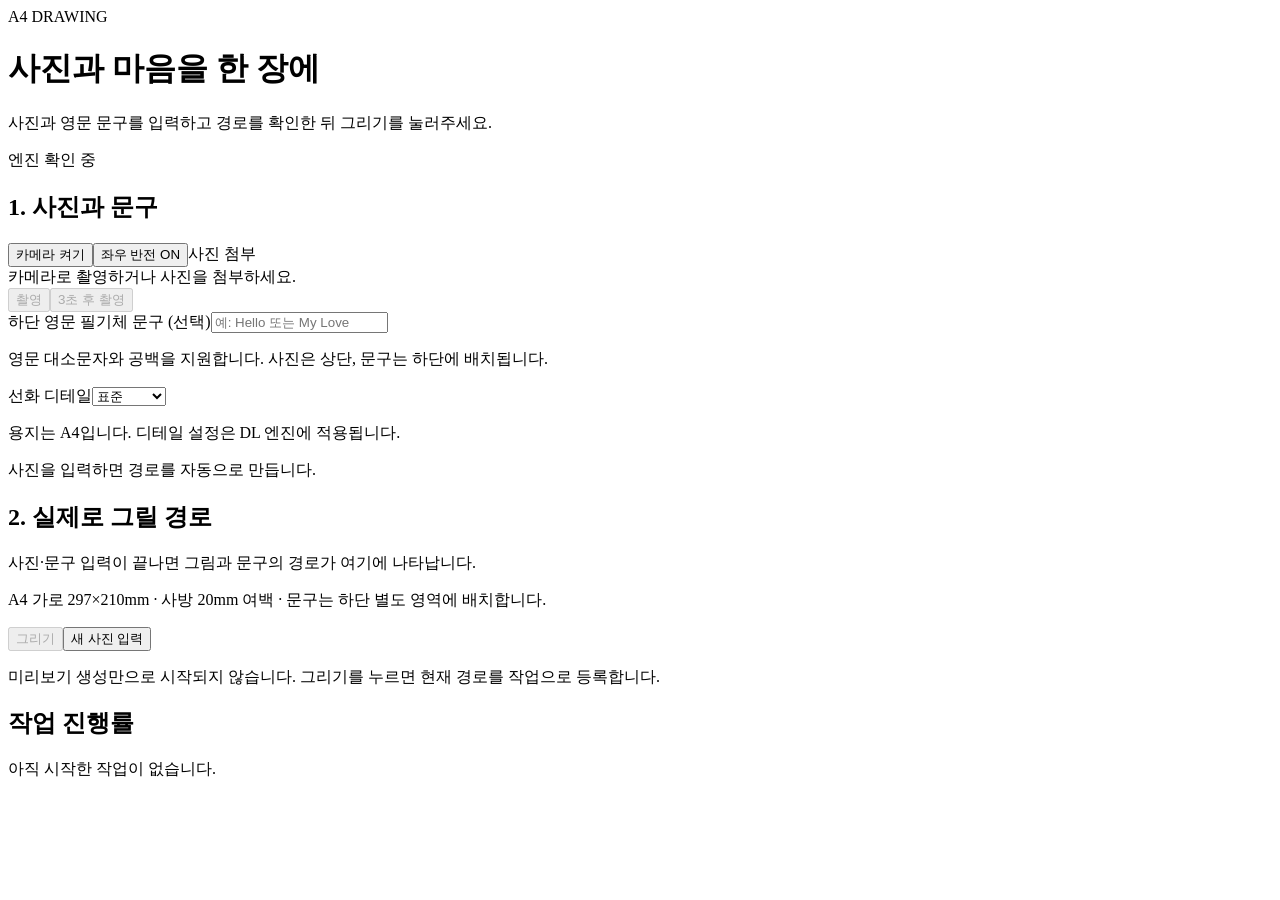
==== ros2_ws/src/art_kiosk/art_kiosk/static/index.html @ f00e4d62 "Replace bae branch with current A4 workspace" ====
<!DOCTYPE html>
<html lang="ko"><head><meta charset="UTF-8"><meta name="viewport" content="width=device-width, initial-scale=1.0">
<title>A4 퍼즐 드로잉</title><link rel="stylesheet" href="/static/style.css"></head>
<body>
<header class="topbar"><div class="brand"><span class="brand-badge">A4 DRAWING</span><div><h1>사진과 마음을 한 장에</h1><p class="subtitle">사진과 영문 문구를 입력하고 경로를 확인한 뒤 그리기를 눌러주세요.</p></div></div><span id="engineStatus" class="status-pill">엔진 확인 중</span></header>
<main class="kiosk-grid">
<section class="panel input-panel"><h2>1. 사진과 문구</h2>
<div class="toolbar"><button id="btnStartCam" class="tool-btn" type="button">카메라 켜기</button><button id="btnMirror" class="tool-btn" type="button">좌우 반전 ON</button><label class="file-upload-btn">사진 첨부<input id="photoFileInput" type="file" accept="image/*" hidden></label></div>
<div class="camera-stage"><video id="camVideo" autoplay playsinline muted hidden></video><img id="capturedPreview" alt="입력 사진" hidden><div id="camPlaceholder" class="cam-placeholder">카메라로 촬영하거나 사진을 첨부하세요.</div><div id="countdownOverlay" class="countdown-overlay" hidden>3</div><canvas id="captureCanvas" hidden></canvas></div>
<div class="cam-actions"><button id="btnCaptureNow" class="btn-secondary" type="button" disabled>촬영</button><button id="btnCaptureTimer" class="btn-secondary" type="button" disabled>3초 후 촬영</button><button id="btnRetake" class="btn-ghost" type="button" hidden>사진 바꾸기</button></div>
<div class="controls-box"><label for="calligraphyText">하단 영문 필기체 문구 (선택)</label><input id="calligraphyText" type="text" maxlength="24" placeholder="예: Hello 또는 My Love" autocomplete="off"><p class="hint">영문 대소문자와 공백을 지원합니다. 사진은 상단, 문구는 하단에 배치됩니다.</p>
<label for="detailSelect">선화 디테일</label><select id="detailSelect"><option value="high">세밀하게</option><option value="medium" selected>표준</option><option value="low">단순하게</option></select><p class="hint">용지는 A4입니다. 디테일 설정은 DL 엔진에 적용됩니다.</p>
<p id="prepareStatus" role="status" aria-live="polite">사진을 입력하면 경로를 자동으로 만듭니다.</p><button id="btnRetry" class="btn-secondary" type="button" hidden>현재 상태 다시 확인</button><div id="errorBanner" class="error-banner" role="alert" hidden></div></div></section>
<section class="panel output-panel"><h2>2. 실제로 그릴 경로</h2><div class="result-stage path-stage"><p id="resultEmpty">사진·문구 입력이 끝나면 그림과 문구의 경로가 여기에 나타납니다.</p><img id="resultImage" alt="A4 그림과 하단 문구의 최종 경로" hidden></div>
<p class="hint">A4 가로 297×210mm · 사방 20mm 여백 · 문구는 하단 별도 영역에 배치합니다.</p><div class="output-actions"><button id="btnDraw" class="btn-primary" type="button" disabled>그리기</button><button id="btnResetAll" class="btn-ghost" type="button">새 사진 입력</button></div><p class="hint">미리보기 생성만으로 시작되지 않습니다. 그리기를 누르면 현재 경로를 작업으로 등록합니다.</p>
<section class="job-status" aria-labelledby="jobStatusTitle"><h2 id="jobStatusTitle">작업 진행률</h2><p id="jobStatusText" role="status" aria-live="polite">아직 시작한 작업이 없습니다.</p><progress id="jobProgress" max="100" value="0" hidden aria-label="완료 획 진행률"></progress></section></section>
</main><script src="/static/app.js"></script></body></html>
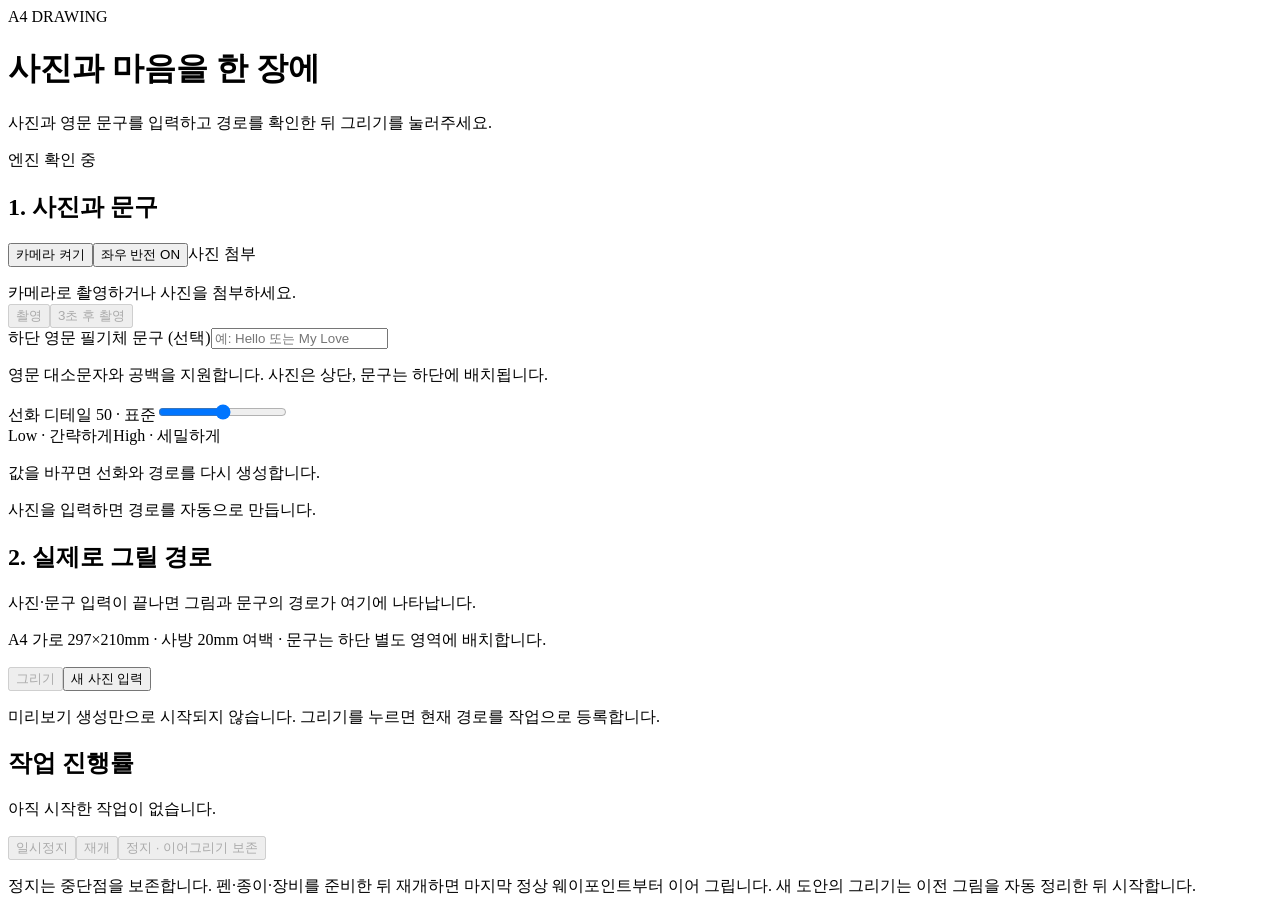
==== commit bc2f32cf: "UI, 예외처리 수정" ====
--- a/ros2_ws/src/art_kiosk/art_kiosk/static/index.html
+++ b/ros2_ws/src/art_kiosk/art_kiosk/static/index.html
@@ -5,13 +5,14 @@
 <header class="topbar"><div class="brand"><span class="brand-badge">A4 DRAWING</span><div><h1>사진과 마음을 한 장에</h1><p class="subtitle">사진과 영문 문구를 입력하고 경로를 확인한 뒤 그리기를 눌러주세요.</p></div></div><span id="engineStatus" class="status-pill">엔진 확인 중</span></header>
 <main class="kiosk-grid">
 <section class="panel input-panel"><h2>1. 사진과 문구</h2>
-<div class="toolbar"><button id="btnStartCam" class="tool-btn" type="button">카메라 켜기</button><button id="btnMirror" class="tool-btn" type="button">좌우 반전 ON</button><label class="file-upload-btn">사진 첨부<input id="photoFileInput" type="file" accept="image/*" hidden></label></div>
+<div class="toolbar"><button id="btnStartCam" class="tool-btn" type="button">카메라 켜기</button><button id="btnMirror" class="tool-btn" type="button">좌우 반전 ON</button><label class="file-upload-btn" for="photoFileInput">사진 첨부<input id="photoFileInput" type="file" accept="image/*" hidden></label></div>
+<p id="inputNotice" class="hint" role="status" aria-live="polite"></p>
 <div class="camera-stage"><video id="camVideo" autoplay playsinline muted hidden></video><img id="capturedPreview" alt="입력 사진" hidden><div id="camPlaceholder" class="cam-placeholder">카메라로 촬영하거나 사진을 첨부하세요.</div><div id="countdownOverlay" class="countdown-overlay" hidden>3</div><canvas id="captureCanvas" hidden></canvas></div>
 <div class="cam-actions"><button id="btnCaptureNow" class="btn-secondary" type="button" disabled>촬영</button><button id="btnCaptureTimer" class="btn-secondary" type="button" disabled>3초 후 촬영</button><button id="btnRetake" class="btn-ghost" type="button" hidden>사진 바꾸기</button></div>
 <div class="controls-box"><label for="calligraphyText">하단 영문 필기체 문구 (선택)</label><input id="calligraphyText" type="text" maxlength="24" placeholder="예: Hello 또는 My Love" autocomplete="off"><p class="hint">영문 대소문자와 공백을 지원합니다. 사진은 상단, 문구는 하단에 배치됩니다.</p>
-<label for="detailSelect">선화 디테일</label><select id="detailSelect"><option value="high">세밀하게</option><option value="medium" selected>표준</option><option value="low">단순하게</option></select><p class="hint">용지는 A4입니다. 디테일 설정은 DL 엔진에 적용됩니다.</p>
+<label for="detailSelect">선화 디테일 <output id="detailValue">50 · 표준</output></label><input id="detailSelect" type="range" min="0" max="100" step="1" value="50" aria-label="선화 디테일"><div class="detail-labels"><span>Low · 간략하게</span><span>High · 세밀하게</span></div><p class="hint">값을 바꾸면 선화와 경로를 다시 생성합니다.</p>
 <p id="prepareStatus" role="status" aria-live="polite">사진을 입력하면 경로를 자동으로 만듭니다.</p><button id="btnRetry" class="btn-secondary" type="button" hidden>현재 상태 다시 확인</button><div id="errorBanner" class="error-banner" role="alert" hidden></div></div></section>
 <section class="panel output-panel"><h2>2. 실제로 그릴 경로</h2><div class="result-stage path-stage"><p id="resultEmpty">사진·문구 입력이 끝나면 그림과 문구의 경로가 여기에 나타납니다.</p><img id="resultImage" alt="A4 그림과 하단 문구의 최종 경로" hidden></div>
 <p class="hint">A4 가로 297×210mm · 사방 20mm 여백 · 문구는 하단 별도 영역에 배치합니다.</p><div class="output-actions"><button id="btnDraw" class="btn-primary" type="button" disabled>그리기</button><button id="btnResetAll" class="btn-ghost" type="button">새 사진 입력</button></div><p class="hint">미리보기 생성만으로 시작되지 않습니다. 그리기를 누르면 현재 경로를 작업으로 등록합니다.</p>
-<section class="job-status" aria-labelledby="jobStatusTitle"><h2 id="jobStatusTitle">작업 진행률</h2><p id="jobStatusText" role="status" aria-live="polite">아직 시작한 작업이 없습니다.</p><progress id="jobProgress" max="100" value="0" hidden aria-label="완료 획 진행률"></progress></section></section>
+<section class="job-status" aria-labelledby="jobStatusTitle"><h2 id="jobStatusTitle">작업 진행률</h2><p id="jobStatusText" role="status" aria-live="polite">아직 시작한 작업이 없습니다.</p><progress id="jobProgress" max="100" value="0" hidden aria-label="그린 선 길이 진행률"></progress><p id="forceNotice" role="alert" hidden>외력 또는 보호 정지를 감지했습니다. 장비와 종이를 준비하고 보호 정지를 해제한 뒤 재개를 누르세요. 저장한 정상 웨이포인트부터 이어 그립니다.</p><div class="robot-controls"><button id="btnPause" type="button" disabled>일시정지</button><button id="btnResume" type="button" disabled>재개</button><button id="btnRestart" type="button" disabled>정지 · 이어그리기 보존</button></div><p class="hint">정지는 중단점을 보존합니다. 펜·종이·장비를 준비한 뒤 재개하면 마지막 정상 웨이포인트부터 이어 그립니다. 새 도안의 그리기는 이전 그림을 자동 정리한 뒤 시작합니다.</p><p id="controlNotice" role="status" aria-live="polite"></p></section></section>
 </main><script src="/static/app.js"></script></body></html>
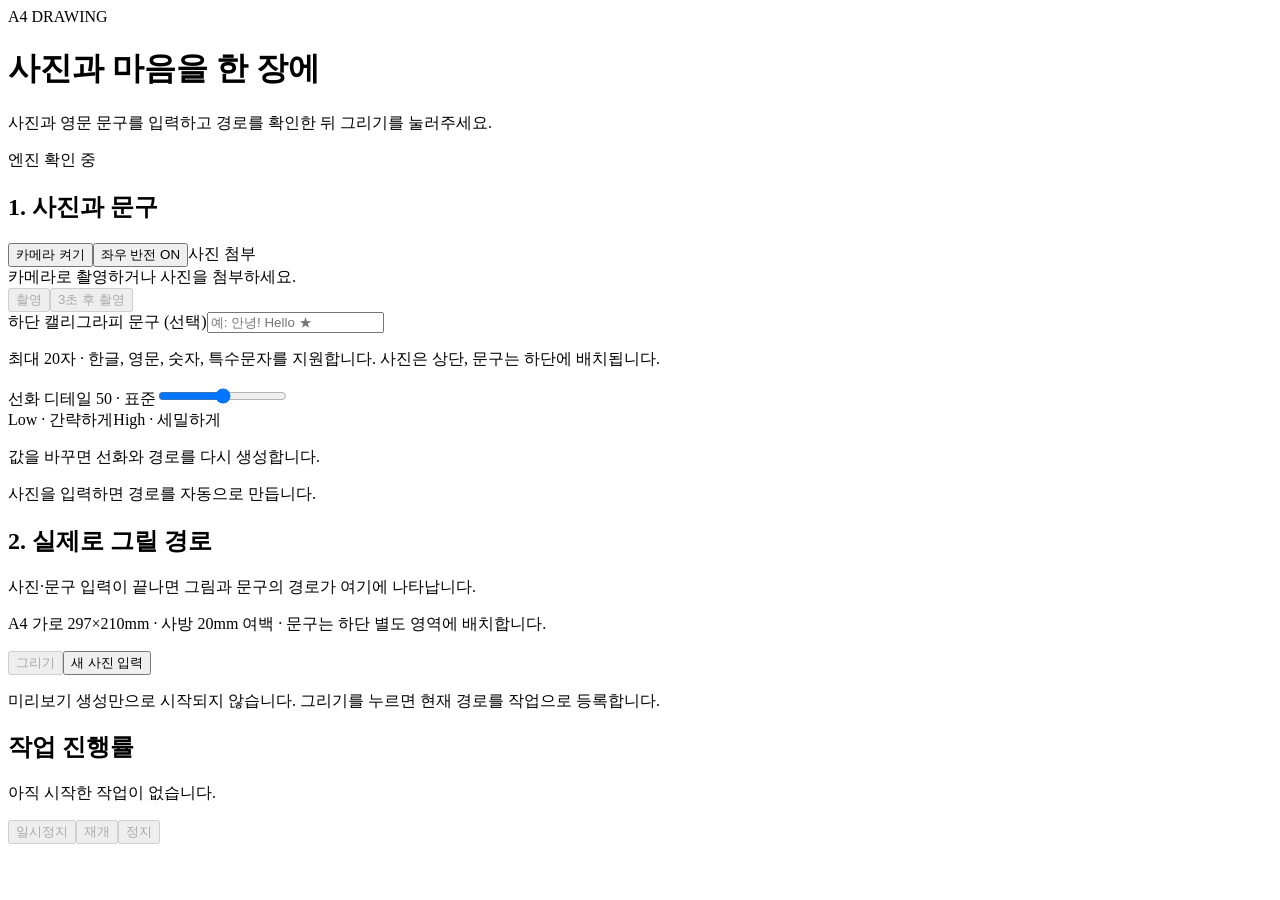
==== commit c5033951: "Sync latest workspace state (calligraphy, kiosk, controller, job manager)" ====
--- a/ros2_ws/src/art_kiosk/art_kiosk/static/index.html
+++ b/ros2_ws/src/art_kiosk/art_kiosk/static/index.html
@@ -1,18 +1,17 @@
 <!DOCTYPE html>
 <html lang="ko"><head><meta charset="UTF-8"><meta name="viewport" content="width=device-width, initial-scale=1.0">
-<title>A4 퍼즐 드로잉</title><link rel="stylesheet" href="/static/style.css"></head>
+<title>A4 퍼즐 드로잉</title><link rel="stylesheet" href="/static/style.css?v=20261118"></head>
 <body>
 <header class="topbar"><div class="brand"><span class="brand-badge">A4 DRAWING</span><div><h1>사진과 마음을 한 장에</h1><p class="subtitle">사진과 영문 문구를 입력하고 경로를 확인한 뒤 그리기를 눌러주세요.</p></div></div><span id="engineStatus" class="status-pill">엔진 확인 중</span></header>
 <main class="kiosk-grid">
 <section class="panel input-panel"><h2>1. 사진과 문구</h2>
-<div class="toolbar"><button id="btnStartCam" class="tool-btn" type="button">카메라 켜기</button><button id="btnMirror" class="tool-btn" type="button">좌우 반전 ON</button><label class="file-upload-btn" for="photoFileInput">사진 첨부<input id="photoFileInput" type="file" accept="image/*" hidden></label></div>
-<p id="inputNotice" class="hint" role="status" aria-live="polite"></p>
+<div class="toolbar"><button id="btnStartCam" class="tool-btn" type="button">카메라 켜기</button><button id="btnMirror" class="tool-btn" type="button">좌우 반전 ON</button><label class="file-upload-btn">사진 첨부<input id="photoFileInput" type="file" accept="image/*" hidden></label></div>
 <div class="camera-stage"><video id="camVideo" autoplay playsinline muted hidden></video><img id="capturedPreview" alt="입력 사진" hidden><div id="camPlaceholder" class="cam-placeholder">카메라로 촬영하거나 사진을 첨부하세요.</div><div id="countdownOverlay" class="countdown-overlay" hidden>3</div><canvas id="captureCanvas" hidden></canvas></div>
 <div class="cam-actions"><button id="btnCaptureNow" class="btn-secondary" type="button" disabled>촬영</button><button id="btnCaptureTimer" class="btn-secondary" type="button" disabled>3초 후 촬영</button><button id="btnRetake" class="btn-ghost" type="button" hidden>사진 바꾸기</button></div>
-<div class="controls-box"><label for="calligraphyText">하단 영문 필기체 문구 (선택)</label><input id="calligraphyText" type="text" maxlength="24" placeholder="예: Hello 또는 My Love" autocomplete="off"><p class="hint">영문 대소문자와 공백을 지원합니다. 사진은 상단, 문구는 하단에 배치됩니다.</p>
+<div class="controls-box"><label for="calligraphyText">하단 캘리그라피 문구 (선택)</label><input id="calligraphyText" type="text" maxlength="20" placeholder="예: 안녕! Hello ★" autocomplete="off"><p class="hint">최대 20자 · 한글, 영문, 숫자, 특수문자를 지원합니다. 사진은 상단, 문구는 하단에 배치됩니다.</p>
 <label for="detailSelect">선화 디테일 <output id="detailValue">50 · 표준</output></label><input id="detailSelect" type="range" min="0" max="100" step="1" value="50" aria-label="선화 디테일"><div class="detail-labels"><span>Low · 간략하게</span><span>High · 세밀하게</span></div><p class="hint">값을 바꾸면 선화와 경로를 다시 생성합니다.</p>
 <p id="prepareStatus" role="status" aria-live="polite">사진을 입력하면 경로를 자동으로 만듭니다.</p><button id="btnRetry" class="btn-secondary" type="button" hidden>현재 상태 다시 확인</button><div id="errorBanner" class="error-banner" role="alert" hidden></div></div></section>
 <section class="panel output-panel"><h2>2. 실제로 그릴 경로</h2><div class="result-stage path-stage"><p id="resultEmpty">사진·문구 입력이 끝나면 그림과 문구의 경로가 여기에 나타납니다.</p><img id="resultImage" alt="A4 그림과 하단 문구의 최종 경로" hidden></div>
 <p class="hint">A4 가로 297×210mm · 사방 20mm 여백 · 문구는 하단 별도 영역에 배치합니다.</p><div class="output-actions"><button id="btnDraw" class="btn-primary" type="button" disabled>그리기</button><button id="btnResetAll" class="btn-ghost" type="button">새 사진 입력</button></div><p class="hint">미리보기 생성만으로 시작되지 않습니다. 그리기를 누르면 현재 경로를 작업으로 등록합니다.</p>
-<section class="job-status" aria-labelledby="jobStatusTitle"><h2 id="jobStatusTitle">작업 진행률</h2><p id="jobStatusText" role="status" aria-live="polite">아직 시작한 작업이 없습니다.</p><progress id="jobProgress" max="100" value="0" hidden aria-label="그린 선 길이 진행률"></progress><p id="forceNotice" role="alert" hidden>외력 또는 보호 정지를 감지했습니다. 장비와 종이를 준비하고 보호 정지를 해제한 뒤 재개를 누르세요. 저장한 정상 웨이포인트부터 이어 그립니다.</p><div class="robot-controls"><button id="btnPause" type="button" disabled>일시정지</button><button id="btnResume" type="button" disabled>재개</button><button id="btnRestart" type="button" disabled>정지 · 이어그리기 보존</button></div><p class="hint">정지는 중단점을 보존합니다. 펜·종이·장비를 준비한 뒤 재개하면 마지막 정상 웨이포인트부터 이어 그립니다. 새 도안의 그리기는 이전 그림을 자동 정리한 뒤 시작합니다.</p><p id="controlNotice" role="status" aria-live="polite"></p></section></section>
-</main><script src="/static/app.js"></script></body></html>
+<section class="job-status" aria-labelledby="jobStatusTitle"><h2 id="jobStatusTitle">작업 진행률</h2><p id="jobStatusText" role="status" aria-live="polite">아직 시작한 작업이 없습니다.</p><progress id="jobProgress" max="100" value="0" hidden aria-label="완료 획 진행률"></progress><p id="forceNotice" class="error-banner" role="alert" hidden>외력 또는 보호 정지를 감지했습니다. 장비와 종이를 확인한 뒤 재개 또는 정지를 누르세요.</p><p id="jobErrorLog" class="error-banner" role="alert" hidden></p><div class="robot-controls"><button id="btnPause" class="btn-secondary" type="button" disabled>일시정지</button><button id="btnResume" class="btn-secondary" type="button" disabled>재개</button><button id="btnRestart" class="btn-danger" type="button" disabled>정지</button></div><p id="controlNotice" class="hint" role="status" aria-live="polite"></p></section></section>
+</main><script src="/static/app.js?v=20261118"></script></body></html>
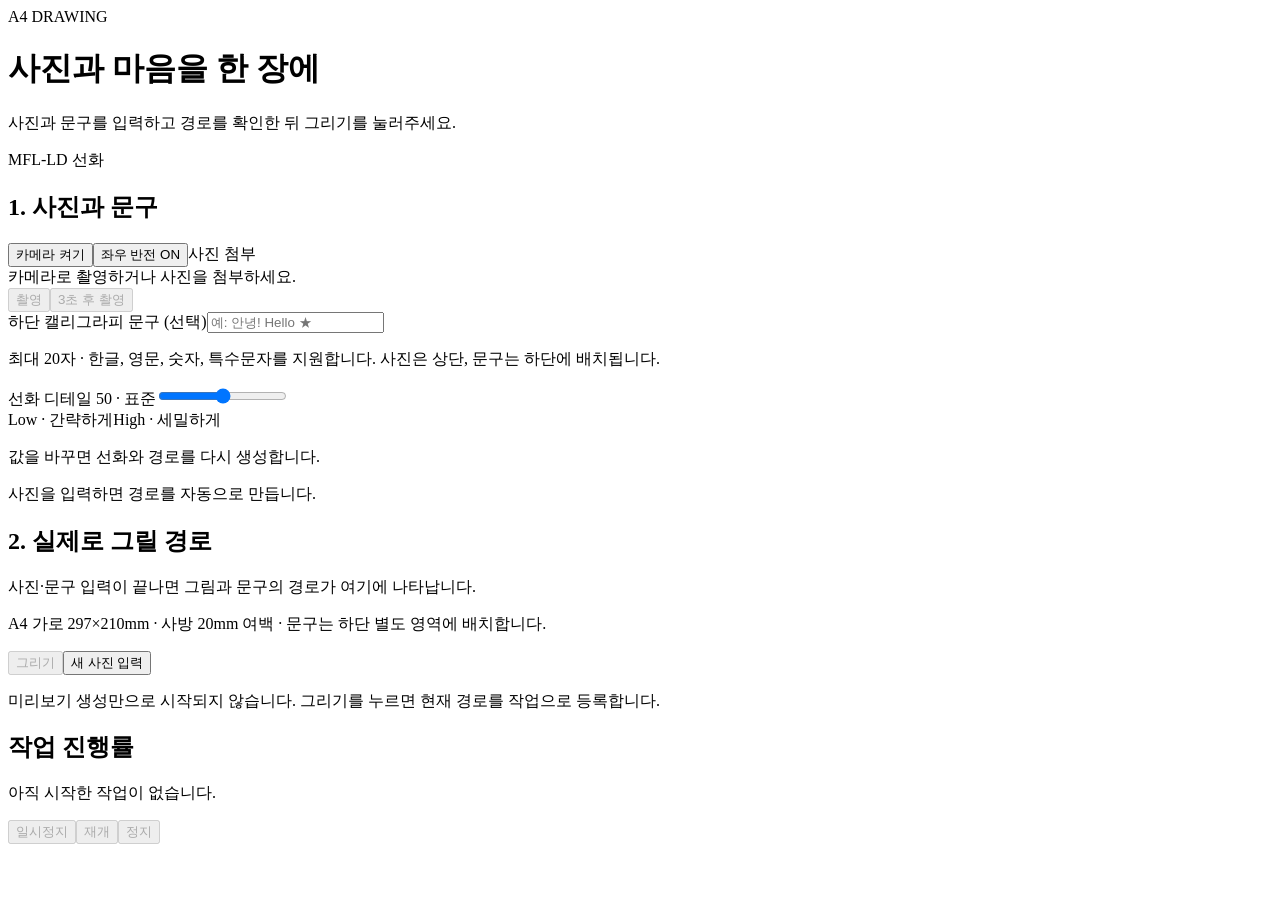
==== commit 464c6ac9: "Sync latest workspace state to main (kiosk workflow, path optimizer, controller, launch scripts)" ====
--- a/ros2_ws/src/art_kiosk/art_kiosk/static/index.html
+++ b/ros2_ws/src/art_kiosk/art_kiosk/static/index.html
@@ -1,8 +1,8 @@
 <!DOCTYPE html>
 <html lang="ko"><head><meta charset="UTF-8"><meta name="viewport" content="width=device-width, initial-scale=1.0">
-<title>A4 퍼즐 드로잉</title><link rel="stylesheet" href="/static/style.css?v=20261118"></head>
+<title>A4 퍼즐 드로잉</title><link rel="stylesheet" href="/static/style.css?v=20261119"></head>
 <body>
-<header class="topbar"><div class="brand"><span class="brand-badge">A4 DRAWING</span><div><h1>사진과 마음을 한 장에</h1><p class="subtitle">사진과 영문 문구를 입력하고 경로를 확인한 뒤 그리기를 눌러주세요.</p></div></div><span id="engineStatus" class="status-pill">엔진 확인 중</span></header>
+<header class="topbar"><div class="brand"><span class="brand-badge">A4 DRAWING</span><div><h1>사진과 마음을 한 장에</h1><p class="subtitle">사진과 문구를 입력하고 경로를 확인한 뒤 그리기를 눌러주세요.</p></div></div><span id="engineStatus" class="status-pill">MFL-LD 선화</span></header>
 <main class="kiosk-grid">
 <section class="panel input-panel"><h2>1. 사진과 문구</h2>
 <div class="toolbar"><button id="btnStartCam" class="tool-btn" type="button">카메라 켜기</button><button id="btnMirror" class="tool-btn" type="button">좌우 반전 ON</button><label class="file-upload-btn">사진 첨부<input id="photoFileInput" type="file" accept="image/*" hidden></label></div>
@@ -10,8 +10,8 @@
 <div class="cam-actions"><button id="btnCaptureNow" class="btn-secondary" type="button" disabled>촬영</button><button id="btnCaptureTimer" class="btn-secondary" type="button" disabled>3초 후 촬영</button><button id="btnRetake" class="btn-ghost" type="button" hidden>사진 바꾸기</button></div>
 <div class="controls-box"><label for="calligraphyText">하단 캘리그라피 문구 (선택)</label><input id="calligraphyText" type="text" maxlength="20" placeholder="예: 안녕! Hello ★" autocomplete="off"><p class="hint">최대 20자 · 한글, 영문, 숫자, 특수문자를 지원합니다. 사진은 상단, 문구는 하단에 배치됩니다.</p>
 <label for="detailSelect">선화 디테일 <output id="detailValue">50 · 표준</output></label><input id="detailSelect" type="range" min="0" max="100" step="1" value="50" aria-label="선화 디테일"><div class="detail-labels"><span>Low · 간략하게</span><span>High · 세밀하게</span></div><p class="hint">값을 바꾸면 선화와 경로를 다시 생성합니다.</p>
-<p id="prepareStatus" role="status" aria-live="polite">사진을 입력하면 경로를 자동으로 만듭니다.</p><button id="btnRetry" class="btn-secondary" type="button" hidden>현재 상태 다시 확인</button><div id="errorBanner" class="error-banner" role="alert" hidden></div></div></section>
-<section class="panel output-panel"><h2>2. 실제로 그릴 경로</h2><div class="result-stage path-stage"><p id="resultEmpty">사진·문구 입력이 끝나면 그림과 문구의 경로가 여기에 나타납니다.</p><img id="resultImage" alt="A4 그림과 하단 문구의 최종 경로" hidden></div>
+<p id="prepareStatus" role="status" aria-live="polite">사진을 입력하면 경로를 자동으로 만듭니다.</p><div id="prepareProgressWrap" class="progress-box" hidden><progress id="prepareProgress" max="100" value="0" aria-label="선화 변환 진행률"></progress><div class="progress-meta"><span id="preparePercent">0%</span><span id="prepareEta">예상 대기 시간 계산 중…</span></div></div><button id="btnRetry" class="btn-secondary" type="button" hidden>현재 상태 다시 확인</button><div id="errorBanner" class="error-banner" role="alert" hidden></div></div></section>
+<section class="panel output-panel"><h2>2. 실제로 그릴 경로</h2><div class="result-stage path-stage"><p id="resultEmpty">사진·문구 입력이 끝나면 그림과 문구의 경로가 여기에 나타납니다.</p><img id="resultImage" alt="A4 그림과 하단 문구의 최종 경로" hidden><div id="resultLoading" class="loading-overlay" hidden><div class="spinner" aria-hidden="true"></div><strong id="resultLoadingPercent">0%</strong><p id="resultLoadingText">선화 변환 중…</p></div></div>
 <p class="hint">A4 가로 297×210mm · 사방 20mm 여백 · 문구는 하단 별도 영역에 배치합니다.</p><div class="output-actions"><button id="btnDraw" class="btn-primary" type="button" disabled>그리기</button><button id="btnResetAll" class="btn-ghost" type="button">새 사진 입력</button></div><p class="hint">미리보기 생성만으로 시작되지 않습니다. 그리기를 누르면 현재 경로를 작업으로 등록합니다.</p>
-<section class="job-status" aria-labelledby="jobStatusTitle"><h2 id="jobStatusTitle">작업 진행률</h2><p id="jobStatusText" role="status" aria-live="polite">아직 시작한 작업이 없습니다.</p><progress id="jobProgress" max="100" value="0" hidden aria-label="완료 획 진행률"></progress><p id="forceNotice" class="error-banner" role="alert" hidden>외력 또는 보호 정지를 감지했습니다. 장비와 종이를 확인한 뒤 재개 또는 정지를 누르세요.</p><p id="jobErrorLog" class="error-banner" role="alert" hidden></p><div class="robot-controls"><button id="btnPause" class="btn-secondary" type="button" disabled>일시정지</button><button id="btnResume" class="btn-secondary" type="button" disabled>재개</button><button id="btnRestart" class="btn-danger" type="button" disabled>정지</button></div><p id="controlNotice" class="hint" role="status" aria-live="polite"></p></section></section>
-</main><script src="/static/app.js?v=20261118"></script></body></html>
+<section class="job-status" aria-labelledby="jobStatusTitle"><h2 id="jobStatusTitle">작업 진행률</h2><p id="jobStatusText" role="status" aria-live="polite">아직 시작한 작업이 없습니다.</p><div id="jobProgressWrap" class="progress-box" hidden><progress id="jobProgress" max="100" value="0" aria-label="완료 진행률"></progress><div class="progress-meta"><span id="jobPercent">0.0%</span><span id="jobEta">예상 시간 계산 중…</span></div></div><p id="forceNotice" class="error-banner" role="alert" hidden>외력 또는 보호 정지를 감지했습니다. 장비와 종이를 확인한 뒤 재개 또는 정지를 누르세요.</p><p id="jobErrorLog" class="error-banner" role="alert" hidden></p><div class="robot-controls"><button id="btnPause" class="btn-secondary" type="button" disabled>일시정지</button><button id="btnResume" class="btn-secondary" type="button" disabled>재개</button><button id="btnRestart" class="btn-danger" type="button" disabled>정지</button></div><p id="controlNotice" class="hint" role="status" aria-live="polite"></p></section></section>
+</main><script src="/static/app.js?v=20261119"></script></body></html>
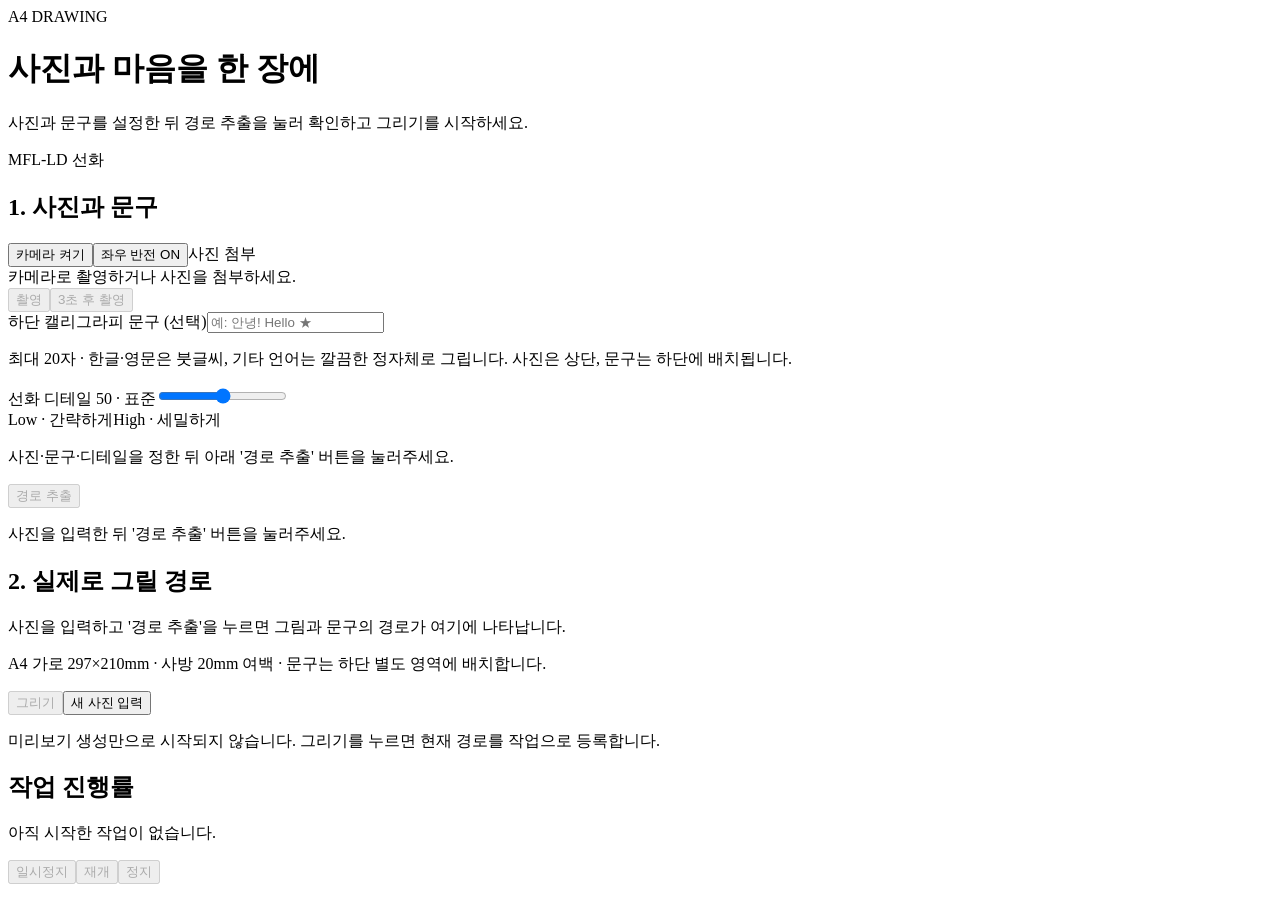
==== commit 12497793: "Sync latest workspace state (Hangul/Unicode calligraphy, setup_env, assets, kiosk/bridge updates)" ====
--- a/ros2_ws/src/art_kiosk/art_kiosk/static/index.html
+++ b/ros2_ws/src/art_kiosk/art_kiosk/static/index.html
@@ -1,17 +1,17 @@
 <!DOCTYPE html>
 <html lang="ko"><head><meta charset="UTF-8"><meta name="viewport" content="width=device-width, initial-scale=1.0">
-<title>A4 퍼즐 드로잉</title><link rel="stylesheet" href="/static/style.css?v=20261119"></head>
+<title>A4 퍼즐 드로잉</title><link rel="stylesheet" href="/static/style.css?v=20261119b"></head>
 <body>
-<header class="topbar"><div class="brand"><span class="brand-badge">A4 DRAWING</span><div><h1>사진과 마음을 한 장에</h1><p class="subtitle">사진과 문구를 입력하고 경로를 확인한 뒤 그리기를 눌러주세요.</p></div></div><span id="engineStatus" class="status-pill">MFL-LD 선화</span></header>
+<header class="topbar"><div class="brand"><span class="brand-badge">A4 DRAWING</span><div><h1>사진과 마음을 한 장에</h1><p class="subtitle">사진과 문구를 설정한 뒤 경로 추출을 눌러 확인하고 그리기를 시작하세요.</p></div></div><span id="engineStatus" class="status-pill">MFL-LD 선화</span></header>
 <main class="kiosk-grid">
 <section class="panel input-panel"><h2>1. 사진과 문구</h2>
 <div class="toolbar"><button id="btnStartCam" class="tool-btn" type="button">카메라 켜기</button><button id="btnMirror" class="tool-btn" type="button">좌우 반전 ON</button><label class="file-upload-btn">사진 첨부<input id="photoFileInput" type="file" accept="image/*" hidden></label></div>
 <div class="camera-stage"><video id="camVideo" autoplay playsinline muted hidden></video><img id="capturedPreview" alt="입력 사진" hidden><div id="camPlaceholder" class="cam-placeholder">카메라로 촬영하거나 사진을 첨부하세요.</div><div id="countdownOverlay" class="countdown-overlay" hidden>3</div><canvas id="captureCanvas" hidden></canvas></div>
 <div class="cam-actions"><button id="btnCaptureNow" class="btn-secondary" type="button" disabled>촬영</button><button id="btnCaptureTimer" class="btn-secondary" type="button" disabled>3초 후 촬영</button><button id="btnRetake" class="btn-ghost" type="button" hidden>사진 바꾸기</button></div>
-<div class="controls-box"><label for="calligraphyText">하단 캘리그라피 문구 (선택)</label><input id="calligraphyText" type="text" maxlength="20" placeholder="예: 안녕! Hello ★" autocomplete="off"><p class="hint">최대 20자 · 한글, 영문, 숫자, 특수문자를 지원합니다. 사진은 상단, 문구는 하단에 배치됩니다.</p>
-<label for="detailSelect">선화 디테일 <output id="detailValue">50 · 표준</output></label><input id="detailSelect" type="range" min="0" max="100" step="1" value="50" aria-label="선화 디테일"><div class="detail-labels"><span>Low · 간략하게</span><span>High · 세밀하게</span></div><p class="hint">값을 바꾸면 선화와 경로를 다시 생성합니다.</p>
-<p id="prepareStatus" role="status" aria-live="polite">사진을 입력하면 경로를 자동으로 만듭니다.</p><div id="prepareProgressWrap" class="progress-box" hidden><progress id="prepareProgress" max="100" value="0" aria-label="선화 변환 진행률"></progress><div class="progress-meta"><span id="preparePercent">0%</span><span id="prepareEta">예상 대기 시간 계산 중…</span></div></div><button id="btnRetry" class="btn-secondary" type="button" hidden>현재 상태 다시 확인</button><div id="errorBanner" class="error-banner" role="alert" hidden></div></div></section>
-<section class="panel output-panel"><h2>2. 실제로 그릴 경로</h2><div class="result-stage path-stage"><p id="resultEmpty">사진·문구 입력이 끝나면 그림과 문구의 경로가 여기에 나타납니다.</p><img id="resultImage" alt="A4 그림과 하단 문구의 최종 경로" hidden><div id="resultLoading" class="loading-overlay" hidden><div class="spinner" aria-hidden="true"></div><strong id="resultLoadingPercent">0%</strong><p id="resultLoadingText">선화 변환 중…</p></div></div>
+<div class="controls-box"><label for="calligraphyText">하단 캘리그라피 문구 (선택)</label><input id="calligraphyText" type="text" maxlength="20" placeholder="예: 안녕! Hello ★" autocomplete="off"><p class="hint">최대 20자 · 한글·영문은 붓글씨, 기타 언어는 깔끔한 정자체로 그립니다. 사진은 상단, 문구는 하단에 배치됩니다.</p>
+<label for="detailSelect">선화 디테일 <output id="detailValue">50 · 표준</output></label><input id="detailSelect" type="range" min="0" max="100" step="1" value="50" aria-label="선화 디테일"><div class="detail-labels"><span>Low · 간략하게</span><span>High · 세밀하게</span></div><p class="hint">사진·문구·디테일을 정한 뒤 아래 '경로 추출' 버튼을 눌러주세요.</p>
+<div class="extract-actions"><button id="btnExtract" class="btn-primary" type="button" disabled>경로 추출</button></div><p id="prepareStatus" role="status" aria-live="polite">사진을 입력한 뒤 '경로 추출' 버튼을 눌러주세요.</p><div id="prepareProgressWrap" class="progress-box" hidden><progress id="prepareProgress" max="100" value="0" aria-label="선화 변환 진행률"></progress><div class="progress-meta"><span id="preparePercent">0%</span></div></div><button id="btnRetry" class="btn-secondary" type="button" hidden>현재 상태 다시 확인</button><div id="errorBanner" class="error-banner" role="alert" hidden></div></div></section>
+<section class="panel output-panel"><h2>2. 실제로 그릴 경로</h2><div class="result-stage path-stage"><p id="resultEmpty">사진을 입력하고 '경로 추출'을 누르면 그림과 문구의 경로가 여기에 나타납니다.</p><img id="resultImage" alt="A4 그림과 하단 문구의 최종 경로" hidden><div id="resultLoading" class="loading-overlay" hidden><div class="spinner" aria-hidden="true"></div><strong id="resultLoadingPercent">0%</strong><p id="resultLoadingText">선화 변환 중…</p></div></div>
 <p class="hint">A4 가로 297×210mm · 사방 20mm 여백 · 문구는 하단 별도 영역에 배치합니다.</p><div class="output-actions"><button id="btnDraw" class="btn-primary" type="button" disabled>그리기</button><button id="btnResetAll" class="btn-ghost" type="button">새 사진 입력</button></div><p class="hint">미리보기 생성만으로 시작되지 않습니다. 그리기를 누르면 현재 경로를 작업으로 등록합니다.</p>
 <section class="job-status" aria-labelledby="jobStatusTitle"><h2 id="jobStatusTitle">작업 진행률</h2><p id="jobStatusText" role="status" aria-live="polite">아직 시작한 작업이 없습니다.</p><div id="jobProgressWrap" class="progress-box" hidden><progress id="jobProgress" max="100" value="0" aria-label="완료 진행률"></progress><div class="progress-meta"><span id="jobPercent">0.0%</span><span id="jobEta">예상 시간 계산 중…</span></div></div><p id="forceNotice" class="error-banner" role="alert" hidden>외력 또는 보호 정지를 감지했습니다. 장비와 종이를 확인한 뒤 재개 또는 정지를 누르세요.</p><p id="jobErrorLog" class="error-banner" role="alert" hidden></p><div class="robot-controls"><button id="btnPause" class="btn-secondary" type="button" disabled>일시정지</button><button id="btnResume" class="btn-secondary" type="button" disabled>재개</button><button id="btnRestart" class="btn-danger" type="button" disabled>정지</button></div><p id="controlNotice" class="hint" role="status" aria-live="polite"></p></section></section>
-</main><script src="/static/app.js?v=20261119"></script></body></html>
+</main><script src="/static/app.js?v=20261119b"></script></body></html>
